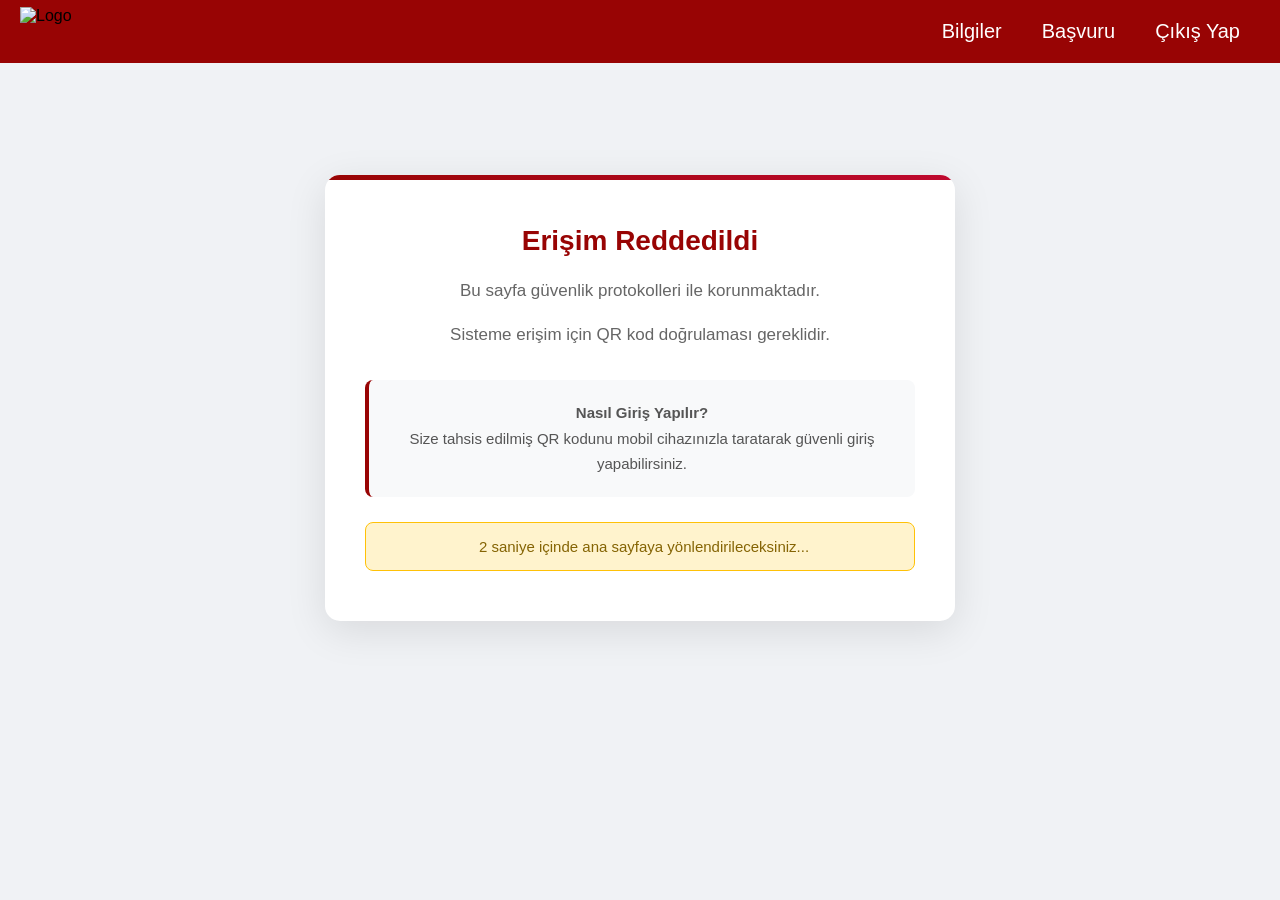
==== cardinformation.html @ eb79c0ea "Proje yapılıp GitHub'a taşındı. Hayla yapım aşamasında, bugların düzeltilmesi devam ediliyor." ====
<!DOCTYPE html>
<html lang="en">
<head>
    <meta charset="UTF-8">
    <meta name="viewport" content="width=device-width, initial-scale=1.0">
    <link rel="stylesheet" href="style.css">
    <script src="script.js"></script>
    <link rel="stylesheet" href="https://cdnjs.cloudflare.com/ajax/libs/font-awesome/7.0.1/css/all.min.css">

    <title>T.C | Kimlik Başvuru Formu</title>
    <script src="script.js"></script>
    <script>
        function loadUserData(user) {
            document.getElementById('userName').textContent = user.name;
            document.getElementById('userSurname').textContent = user.surname;
            document.getElementById('userTC').textContent = user.tc;
            document.getElementById('userDepartment').textContent = user.department;
            document.getElementById('userPosition').textContent = user.position;
            document.getElementById('userPhoto').src = user.photo;
        }
    </script>

</head>
<body>
    <nav id="main-nav">
    <img src="img/turklogo.png" alt="Logo">
    <ul class="navigation">
        <li><a href="cardinformation.html" class="nav-link">Bilgiler</a></li>
        <li><a href="apply.html" class="nav-link">Başvuru</a></li>
        <li class="logout-item"><a href="javascript:void(0)" onclick="logout()" class="logout-btn">Çıkış Yap</a></li>
        <li class="menu-toggle">
            <a href="javascript:void(0)" onclick="displayMenu()">
                <i class="fa-solid fa-bars"></i>
            </a>
        </li>
    </ul>
</nav>

    <div class="access-denied" id="accessDenied">
    <div class="info-box">
        <i class="fa-solid fa-shield-halved main-icon"></i>
        <h1>Erişim Reddedildi</h1>
        <p>Bu sayfa güvenlik protokolleri ile korunmaktadır.</p>
        <p style="font-weight: 500;">Sisteme erişim için QR kod doğrulaması gereklidir.</p>
        
        <div class="qr-instruction">
            <i class="fa-solid fa-qrcode"></i>
            <p><strong>Nasıl Giriş Yapılır?</strong></p>
            <p>Size tahsis edilmiş QR kodunu mobil cihazınızla taratarak güvenli giriş yapabilirsiniz.</p>
        </div>
        
        <div class="redirect-timer">
            <i class="fa-solid fa-clock"></i>
            <span id="countdown">3</span> saniye içinde ana sayfaya yönlendirileceksiniz...
        </div>
    </div>
</div>

    <div class="content-area" id="mainContent">
        <div class="id-card">
            <div class="card-header">
                <img src="img/Hmb_logo.png" class="company-logo">
                <span class="company-name">T.C. Hazine ve Maliye Bakanlığı Kimlik Bilgisi</span>
            </div>

            <div class="card-body">
                <div class="photo-area">
                    <img src="https://via.placeholder.com/150x200/cccccc/666666?text=Photo" class="profile-photo" id="userPhoto">
                </div>

                <div class="info-area">
                    <div class="info-row">
                        <span class="label">Ad :</span>
                        <span class="value" id="userName">-</span>
                    </div>

                    <div class="info-row">
                        <span class="label">Soyad :</span>
                        <span class="value" id="userSurname">-</span>
                    </div>

                    <div class="info-row">
                        <span class="label">T.C. No :</span>
                        <span class="value" id="userTC">-</span>
                    </div>

                    <div class="info-row">
                        <span class="label">Birimi :</span>
                        <span class="value" id="userDepartment">-</span>
                    </div>

                    <div class="info-row">
                        <span class="label">Görevi :</span>
                        <span class="value" id="userPosition">-</span>
                    </div>
                </div>
            </div>
        </div>
    </div>

    <script>
        const validUsers = {
            'TOKEN123ABC': {
                name: 'Aslan',
                surname: 'Yılmaz',
                tc: '12345678901',
                department: 'Gelir İdaresi Başkanlığı',
                position: 'Kimlik ve Yetkilendirme',
                photo: 'img/vesika.webp'
            },
            'TOKEN456DEF': {
                name: 'Ayşe',
                surname: 'Kaya',
                tc: '98765432109',
                department: 'Bilişim Teknolojileri',
                position: 'Yazılım Geliştirici',
                photo: 'img/vesika2.jpg'
            },
            'TOKEN789GHI': {
                name: 'Mehmet',
                surname: 'Demir',
                tc: '55544433322',
                department: 'İnsan Kaynakları',
                position: 'İK Uzmanı',
                photo: 'img/vesika3.jpg'
            }
        };

        const urlParams = new URLSearchParams(window.location.search);
        const token = urlParams.get('token');

        function checkAccess() {
            const accessDenied = document.getElementById('accessDenied');
            const mainContent = document.getElementById('mainContent');

            if (!token || !validUsers[token]) {
                window.location.href = 'cardinformation.html';
            } else {
                accessDenied.style.display = 'none';
                mainContent.style.display = 'block';
                loadUserData(validUsers[token]);
            }
        }

        function loadUserData(user) {
            document.getElementById('userName').textContent = user.name;
            document.getElementById('userSurname').textContent = user.surname;
            document.getElementById('userTC').textContent = user.tc;
            document.getElementById('userDepartment').textContent = user.department;
            document.getElementById('userPosition').textContent = user.position;
            document.getElementById('userPhoto').src = user.photo;
        }


        function displayMenu() {
            document.getElementById("main-nav").classList.toggle("active");
        }

        checkAccess();
    </script>

    <!-- QR Kod Oluşturma Talimatları -->
    <!--
    QR KODLARI OLUŞTURMAK İÇİN:
    
    1. https://www.qr-code-generator.com/ gibi bir siteye git
    2. Aşağıdaki URL'leri QR koda çevir:
    
    Kullanıcı 1 (Aslan Yılmaz):
    https://yoursite.com/cardinformation.html?token=TOKEN123ABC
    
    Kullanıcı 2 (Ayşe Kaya):
    https://yoursite.com/cardinformation.html?token=TOKEN456DEF
    
    Kullanıcı 3 (Mehmet Demir):
    https://yoursite.com/cardinformation.html?token=TOKEN789GHI
    
    NOT: "yoursite.com" kısmını kendi domain'inle değiştir!
    -->
</body>
</html>
---- style.css ----
* {
    padding: 0;
    margin: 0;
}

body {
    background: #f0f2f5;
    font-family: Arial, Helvetica, sans-serif;
}

nav {
    display: flex;
    justify-content: space-between;
    background-color: rgb(152, 4, 4);
    padding: 0 20px;
}

nav a {
    color: #fff;
    align-self: center;
    font-size: 20px;
    text-decoration: none;
    padding: 10px;
}

nav ul {
    margin-bottom: 0;
}

nav img {
    align-self: flex-start;
    max-height: 45px;
    width: auto;
    object-fit: contain;
    margin-top: 7px;
}

.navigation {
    list-style: none;
    display: flex;
}

.navigation a {
    padding: 20px;
    display: block;
}

.navigation a:hover {
    background-color: rgb(191, 9, 47);
}

.navigation li:last-child {
   display: none;
}

.menu-toggle a {
    padding: 10px;
    border: none !important;
    background: none;
}

.menu-toggle i {
    font-size: 26px;
    line-height: 1;
}

@media (max-width: 600px) {
    nav {
        flex-direction: column;
        position: relative;
        }

    nav img {
        align-self: flex-start;
        max-height: 35px;
        margin: 5px;
        object-fit: contain;
        }

    .navigation {
        flex-direction: column;
        }

    .navigation a {
        text-align: center;
        padding: 10px;
        border-top: 1px solid rgba(255, 255, 255, 0.3);
        border-bottom: 1px solid rgba(0, 0, 0, 0.1);
        }

    .navigation li:last-child {
        display: block;
        position: absolute;
        top: 0;
        right: 10px;
        }

    .navigation li:not(:last-child) {
        display: none;
        }

    nav.active .navigation li:not(:last-child) {
        display: block;
        }

    .navigation li:last-child a {
        border-bottom: none;
        }

    .menu-toggle a {
        border-top: none;
        border-bottom: none;
    }
}

        .id-card {
            width: 600px;
            max-width: 95%;
            background: #fff;
            border-radius: 10px;
            box-shadow: 0 5px 15px rgba(0,0,0,0.15);
            margin: 50px auto;  
            padding: 15px;
        }

        .card-header {
            display: flex;
            align-items: center;
            border-bottom: 2px solid #ddd;
            padding-bottom: 10px;
            margin-bottom: 10px;
        }

        .company-logo {
            width: 60px;
            height: 60px;
            object-fit: contain;
            margin-right: 20px;
            margin-left: 10px;
        }

        .company-name {
            font-size: 20px;
            font-weight: bold;
            color: #333;
        }

        .card-body {
            display: flex;
            gap: 20px;
        }

        .photo-area {
            width: 180px;
            text-align: center;
        }

        .profile-photo {
            width: 150px;
            height: 200px;
            object-fit: cover;
            border-radius: 8px;
            border: 2px solid #ccc;
            background: #e0e0e0;
        }

        .info-area {
            flex: 1;
            display: flex;
            flex-direction: column;
            justify-content: center;
        }

        .info-row {
            display: flex;
            margin-bottom: 22px;
            align-items: center;
        }

        .label {
            width: 70px;
            font-weight: bold;
            color: #8C1007;
            font-size: 16px;
        }

        .value {
            flex: 1;
            color: #333;
            font-size: 16px;
        }

        @media (max-width: 600px) {
            .id-card {
                margin: 20px auto;
            }

            .card-header {
                flex-direction: column;
                text-align: center;
            }

            .company-logo {
                margin: 0 0 10px 0;
            }

            .company-name {
                font-size: 16px;
            }

            .card-body {
                flex-direction: column;
                align-items: center;
            }

            .photo-area {
                width: 100%;
            }

            .profile-photo {
                width: 120px;
                height: 160px;
            }

            .info-row {
                flex-direction: column;
                text-align: center;
            }

            .label {
                width: 100%;
                font-size: 13px;
            }

            .value {
                font-size: 15px;
                margin-bottom: 8px;
            }
        }

        /* Access Denied Improved Styles */
.access-denied {
    display: none;
    min-height: 70vh;
    display: flex;
    align-items: center;
    justify-content: center;
    padding: 20px;
}

.access-denied .info-box {
    background: #fff;
    border-radius: 15px;
    padding: 50px 40px;
    max-width: 550px;
    width: 100%;
    box-shadow: 0 10px 40px rgba(0,0,0,0.1);
    text-align: center;
    position: relative;
    overflow: hidden;
}

.access-denied .info-box::before {
    content: '';
    position: absolute;
    top: 0;
    left: 0;
    right: 0;
    height: 5px;
    background: linear-gradient(90deg, rgb(152, 4, 4), rgb(191, 9, 47));
}

.access-denied i.main-icon {
    font-size: 90px;
    color: rgb(152, 4, 4);
    margin-bottom: 25px;
    animation: shake 0.5s;
}

@keyframes shake {
    0%, 100% { transform: rotate(0deg); }
    25% { transform: rotate(-10deg); }
    75% { transform: rotate(10deg); }
}

.access-denied h1 {
    color: rgb(152, 4, 4);
    font-size: 28px;
    margin-bottom: 20px;
    font-weight: bold;
}

.access-denied p {
    color: #666;
    font-size: 17px;
    line-height: 1.7;
    margin-bottom: 15px;
}

.access-denied .qr-instruction {
    background: #f8f9fa;
    border-left: 4px solid rgb(152, 4, 4);
    padding: 20px;
    margin-top: 30px;
    border-radius: 8px;
}

.access-denied .qr-instruction i {
    font-size: 40px;
    color: rgb(152, 4, 4);
    margin-bottom: 10px;
}

.access-denied .qr-instruction p {
    font-size: 15px;
    color: #555;
    margin: 0;
}

.redirect-timer {
    margin-top: 25px;
    padding: 15px;
    background: #fff3cd;
    border: 1px solid #ffc107;
    border-radius: 8px;
    color: #856404;
    font-size: 15px;
}

.redirect-timer i {
    margin-right: 8px;
}

@media (max-width: 600px) {
    .access-denied .info-box {
        padding: 40px 25px;
    }
    
    .access-denied i.main-icon {
        font-size: 70px;
    }
    
    .access-denied h1 {
        font-size: 24px;
    }
    
    .access-denied p {
        font-size: 16px;
    }
}
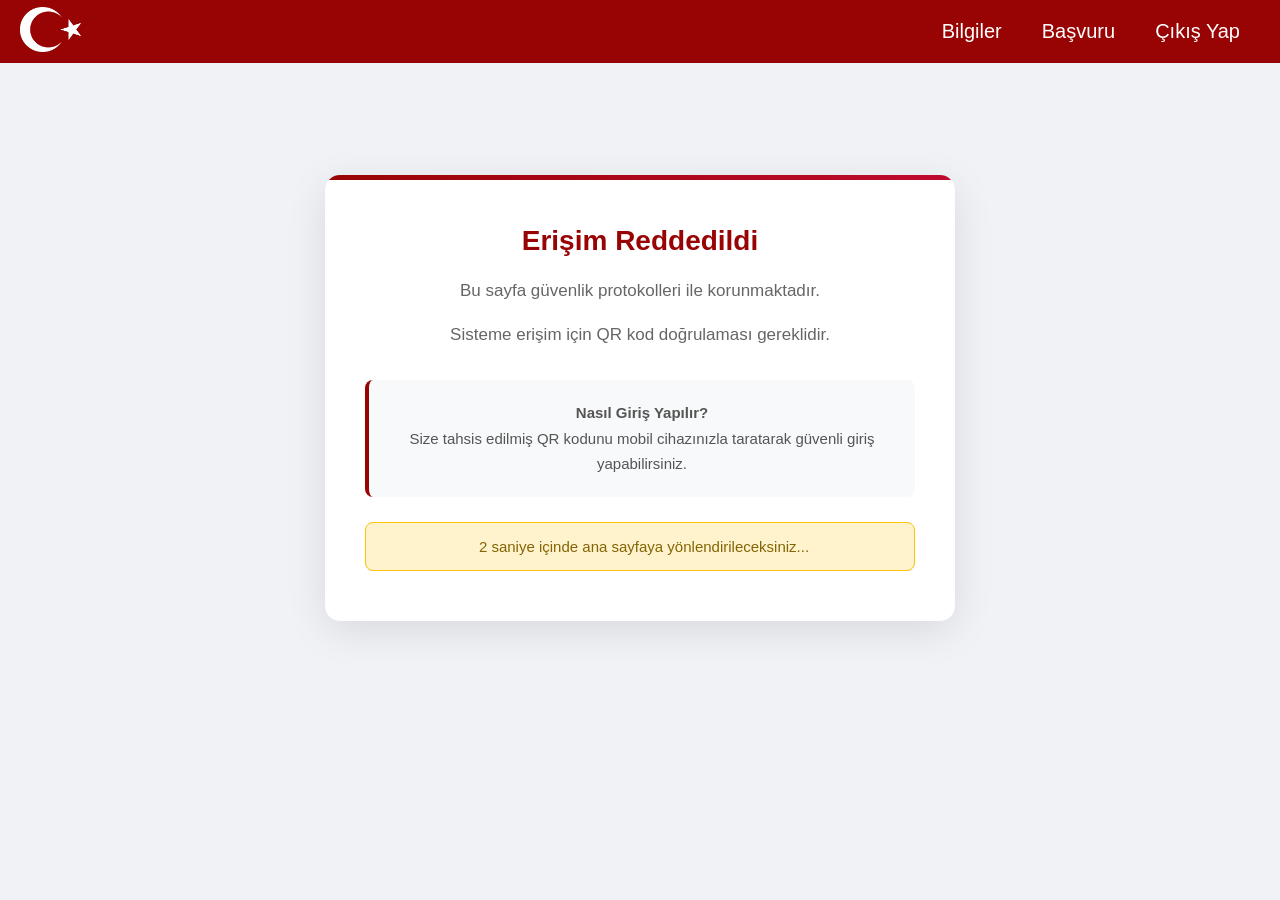
==== commit 469df4f7: "Reworked." ====
--- a/cardinformation.html
+++ b/cardinformation.html
@@ -167,7 +167,7 @@
     2. Aşağıdaki URL'leri QR koda çevir:
     
     Kullanıcı 1 (Aslan Yılmaz):
-    https://yoursite.com/cardinformation.html?token=TOKEN123ABC
+    https://2/cardinformation.html?token=TOKEN123ABC
     
     Kullanıcı 2 (Ayşe Kaya):
     https://yoursite.com/cardinformation.html?token=TOKEN456DEF
